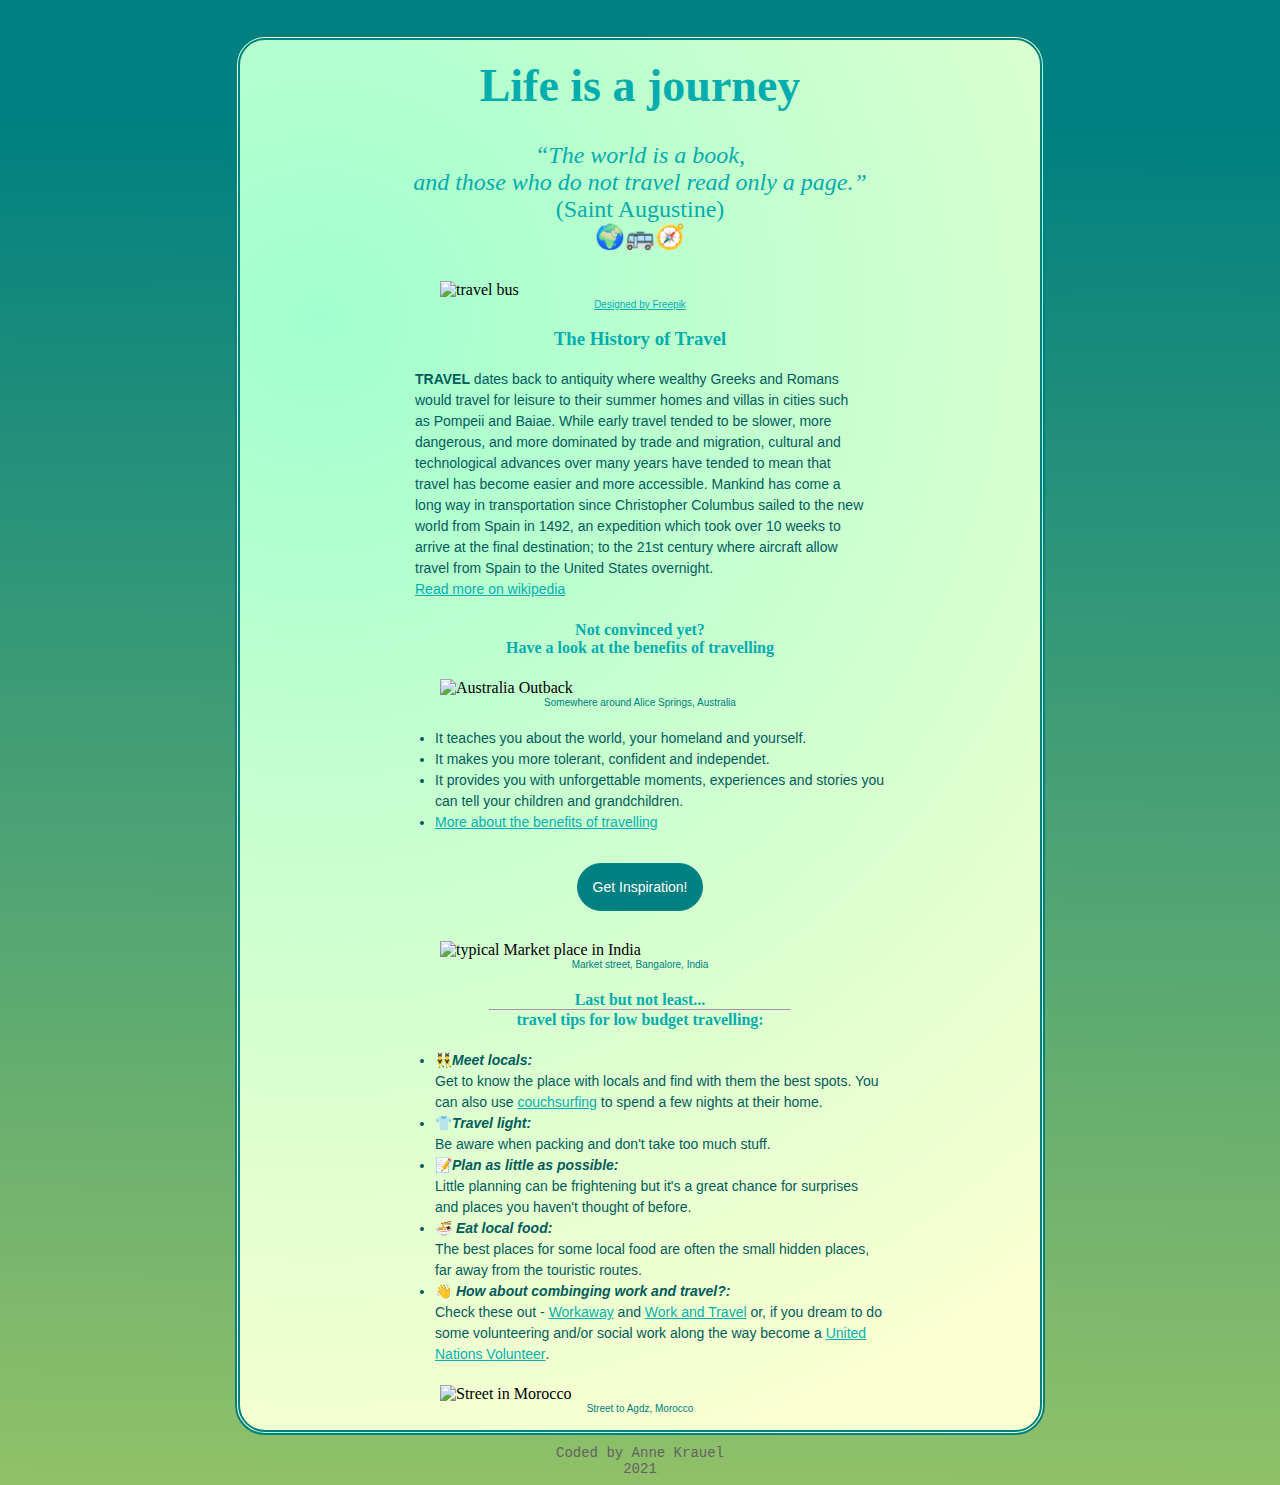
==== Anne's Travel Blog.html @ 359f7456 "created html" ====
<!DOCTYPE html>
<!-- saved from url=(0087)file:///C:/Users/Anne/Documents/2%20ARBEIT%20+%20Engagement/Coding/SheCodesProjekt.html -->
<html lang="en">
  <head>
    <meta http-equiv="Content-Type" content="text/html; charset=UTF-8" />

    <meta http-equiv="X-UA-Compatible" content="IE=edge" />
    <meta name="viewport" content="width=device-width, initial-scale=1.0" />
    <title>Anne's Travel Blog</title>
    <link rel="preconnect" href="https://fonts.gstatic.com/" />
    <link href="./Anne&#39;s Travel Blog_files/css2" rel="stylesheet" />
    <link href="./Anne&#39;s Travel Blog_files/css2(1)" rel="stylesheet" />
    <style>
      body {
        background: linear-gradient(
          180.5deg,
          rgb(0, 128, 128) 8.5%,
          rgb(174, 206, 100) 118.2%
        );
      }

      div {
        background: radial-gradient(
          circle at 10% 20%,
          rgb(161, 255, 206) 0%,
          rgb(250, 255, 209) 90%
        );
        border: thick double teal;
        border-radius: 30px;

        max-width: 800px;
        display: block;
        margin: 35px auto 10px;
      }

      .headings {
        color: rgb(4, 173, 173);
        display: block;
        text-align: center;
        font-family: "Lemonada", cursive;
      }

      .links {
        text-decoration: underline rgb(4, 177, 177);
        color: rgb(4, 177, 177);

        font-weight: lighter;
      }

      .links:hover {
        font-weight: bold;
        cursor: pointer;
      }

      h1 {
        font-weight: 900;
        line-height: 30px;
        font-size: 46px;
      }

      h2 {
        padding: 10px;
        font-family: "Slabo 27px", serif;
        display: block;
        text-align: center;
        color: rgb(4, 173, 173);
        font-weight: lighter;
      }

      span {
        margin-top: 35px;
      }
      img {
        width: 400px;
        display: block;
        margin: 0 auto;
      }

      figcaption {
        display: block;
        text-align: center;
        font-family: Arial, Helvetica, sans-serif;
        font-size: 14px;
      }

      h3,
      p {
        color: rgb(2, 92, 92);
        display: block;
      }

      h3 {
        text-align: center;

        font-family: Arial, Helvetica, sans-serif;
      }
      p {
        margin: 0 auto;
        max-width: 450px;
        text-align: left;
        color: rgb(2, 92, 92);
        font-family: Arial, Helvetica, sans-serif;
        font-size: 14px;
        line-height: 150%;
      }

      button {
        display: block;
        margin: 30px auto;
        border: 1px solid darkcyan;
        color: white;
        border-radius: 30px;
        background-color: rgb(0, 128, 128);
        transition: all 200ms ease-in-out;
        padding: 15px;
        box-shadow: 5px 5px 5px rgba (0, 0, 0, 0.2);
        transition: all 200ms ease-in-out;
        font-family: Arial, Helvetica, sans-serif;
        font-size: 14px;
        font-weight: 400px;
      }

      button:hover {
        cursor: pointer;
        background-color: white;
        border: 1px solid darkcyan;
        color: rgb(0, 128, 128);
      }

      figcaption {
        font-family: Arial, Helvetica, sans-serif;
        font-size: 10px;
        color: rgb(0, 128, 128);
      }
      ul {
        max-width: 450px;
        margin: 20px auto 20px;
        display: block;
      }

      li {
        color: rgb(2, 92, 92);
        font-family: Arial, Helvetica, sans-serif;
        font-size: 14px;
        line-height: 150%;
      }

      hr {
        max-width: 300px;
        margin: 0 auto;
      }

      footer {
        text-align: center;
        color: #636262;
        font-size: 14px;
        font-family: monospace;
      }
    </style>
  </head>
  <body>
    <section>
      <div>
        <h1 class="headings">Life is a journey</h1>
        <h2>
          <em
            >“The world is a book,<br />
            and those who do not travel read only a page.” </em
          ><br />(Saint Augustine) <br /><span>🌍🚌🧭</span>
        </h2>
        <figure>
          <img
            src="./Anne&#39;s Travel Blog_files/1962176.jpg"
            alt="travel bus"
          />
          <figcaption>
            <a class="links" href="http://www.freepik.com/"
              >Designed by Freepik</a
            >
          </figcaption>
        </figure>
        <h3 class="headings">The History of Travel</h3>
        <p>
          <strong>TRAVEL</strong> dates back to antiquity where wealthy Greeks
          and Romans would travel for leisure to their summer homes and villas
          in cities such as Pompeii and Baiae. While early travel tended to be
          slower, more dangerous, and more dominated by trade and migration,
          cultural and technological advances over many years have tended to
          mean that travel has become easier and more accessible. Mankind has
          come a long way in transportation since Christopher Columbus sailed to
          the new world from Spain in 1492, an expedition which took over 10
          weeks to arrive at the final destination; to the 21st century where
          aircraft allow travel from Spain to the United States overnight.<br />
          <a
            class="links"
            href="https://en.wikipedia.org/wiki/Travel"
            target="_blank"
            >Read more on wikipedia</a
          >
        </p>

        <h4 class="headings">
          Not convinced yet?<br />
          Have a look at the benefits of travelling
        </h4>
        <figure>
          <img
            src="./Anne&#39;s Travel Blog_files/DSC00090_-_Outback.JPG"
            alt="Australia Outback"
          />
          <figcaption>Somewhere around Alice Springs, Australia</figcaption>
        </figure>
        <ul>
          <li>It teaches you about the world, your homeland and yourself.</li>
          <li>It makes you more tolerant, confident and independet.</li>
          <li>
            It provides you with unforgettable moments, experiences and stories
            you can tell your children and grandchildren.
          </li>
          <li>
            <a
              class="links"
              href="https://eurama.hu/2017/02/08/benefits-of-travelling/"
              target="_blank"
              >More about the benefits of travelling</a
            >
          </li>
        </ul>
        <button>Get Inspiration!</button>
        <figure>
          <img
            src="./Anne&#39;s Travel Blog_files/DSC01519.JPG"
            alt="typical Market place in India"
          />
          <figcaption>Market street, Bangalore, India</figcaption>
        </figure>

        <h4 class="headings">
          Last but not least...<br />
          <hr />
          travel tips for low budget travelling:
        </h4>
        <ul>
          <li>
            👯‍♂️<em><strong>Meet locals:</strong></em
            ><br />
            Get to know the place with locals and find with them the best spots.
            You can also use
            <a
              class="links"
              href="https://www.couchsurfing.com/"
              target="_blank"
              >couchsurfing</a
            >
            to spend a few nights at their home.
          </li>
          <li>
            👕<em><strong>Travel light:</strong></em
            ><br />
            Be aware when packing and don't take too much stuff.
          </li>
          <li>
            📝<em><strong>Plan as little as possible:</strong></em
            ><br />Little planning can be frightening but it's a great chance
            for surprises and places you haven't thought of before.
          </li>
          <li>
            🍜 <em><strong>Eat local food:</strong></em
            ><br />The best places for some local food are often the small
            hidden places, far away from the touristic routes.
          </li>
          <li>
            👋 <em><strong>How about combinging work and travel?:</strong></em
            ><br />Check these out -
            <a class="links" href="https://www.workaway.info/" target="_blank">
              Workaway</a
            >
            and
            <a
              class="links"
              href="https://www.travelworks.de/work-and-travel.html"
              target="_blank"
            >
              Work and Travel</a
            >
            or, if you dream to do some volunteering and/or social work along
            the way become a
            <a class="links" href="https://www.unv.org/" target="_blank"
              >United Nations Volunteer</a
            >.
          </li>
        </ul>
        <figure>
          <img
            src="./Anne&#39;s Travel Blog_files/100_1158_bearbeitet.jpg"
            alt="Street in Morocco"
          />
          <figcaption>Street to Agdz, Morocco</figcaption>
        </figure>
      </div>
      <footer>Coded by Anne Krauel<br />2021</footer>
    </section>
    <script>
      function getInspiration() {
        let name = prompt("What is your name?");
        let eMail = prompt("What's your e-mail address?");
        let age = prompt("How old are you?");
        if (age >= 16) {
          alert(
            "🌍🌞🚌" +
              "\r\n" +
              "Great " +
              name +
              ", we'll be in touch very soon!"
          );
        } else {
          alert(
            "😕" + "\r\n" + "Sorry " + name + ", but you're a little young."
          );
        }
      }

      let applyButton = document.querySelector("button");
      applyButton.addEventListener("click", getInspiration);
    </script>
  </body>
</html>
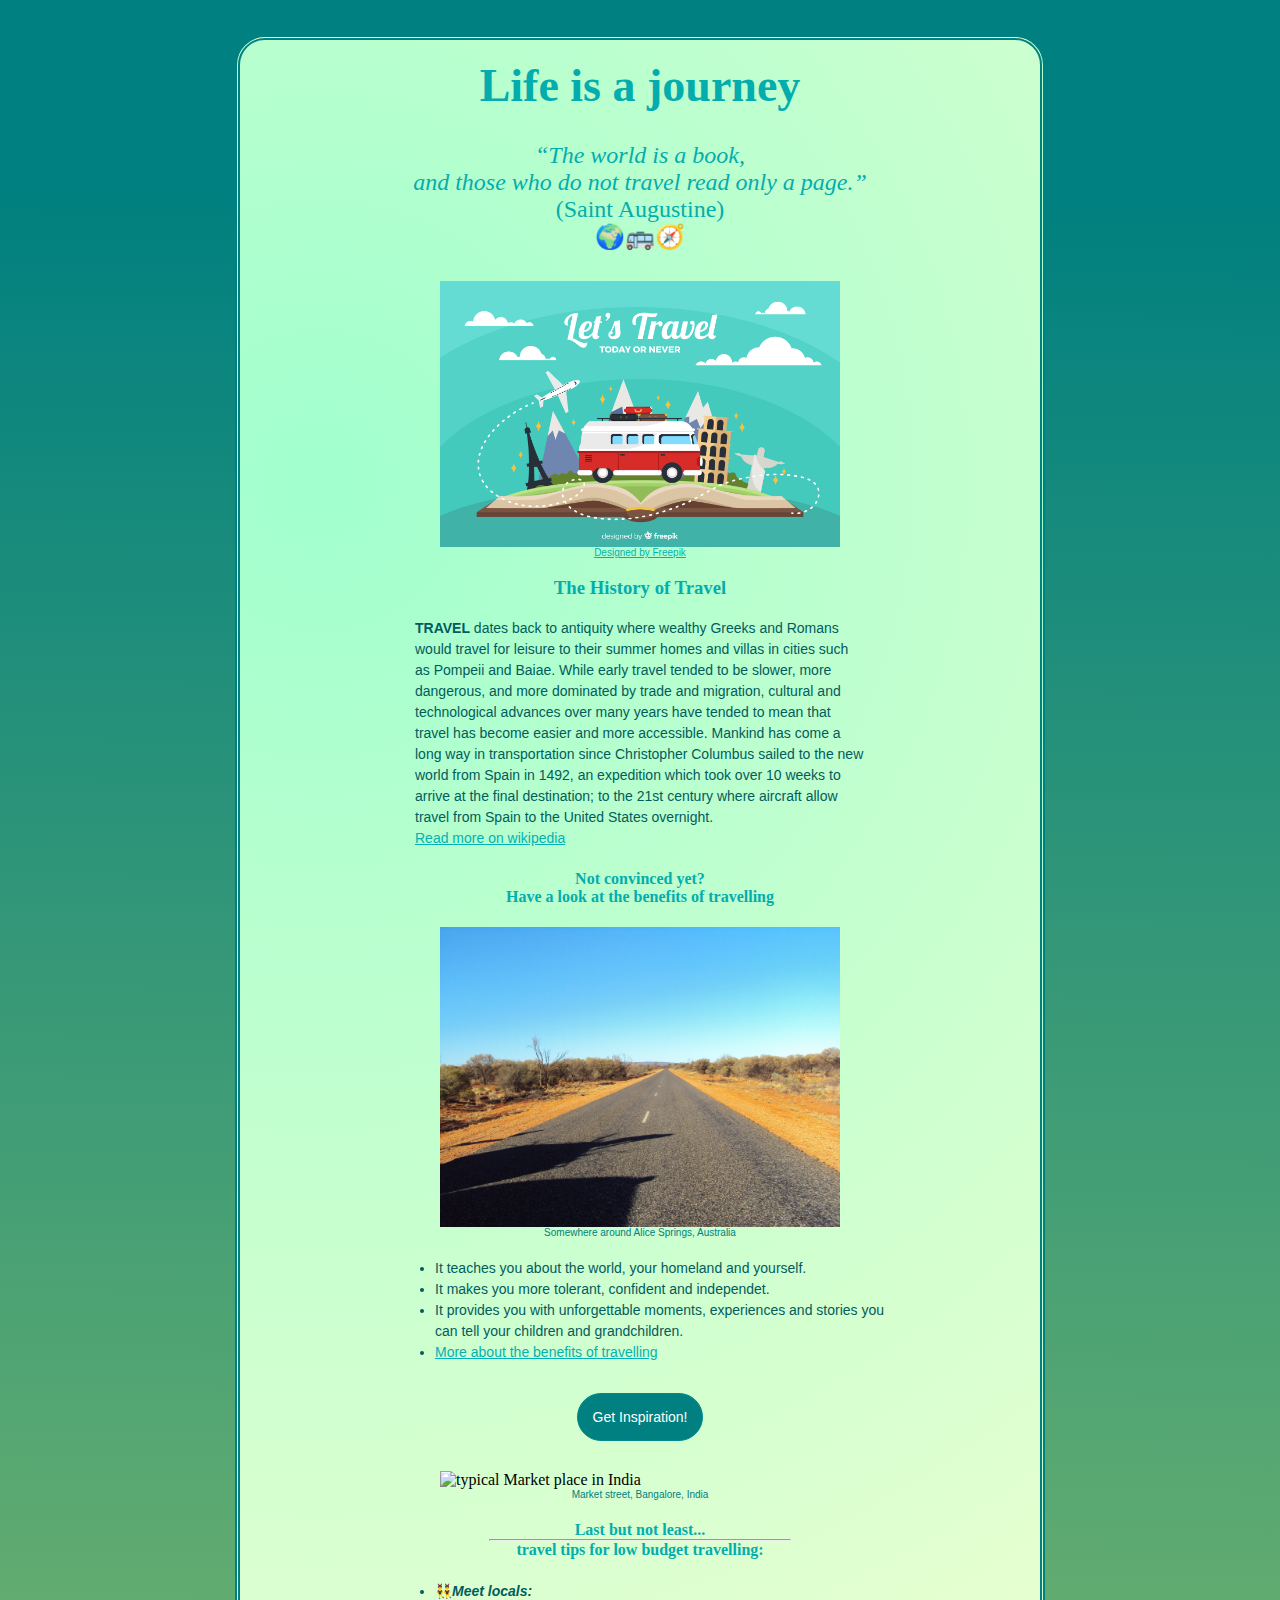
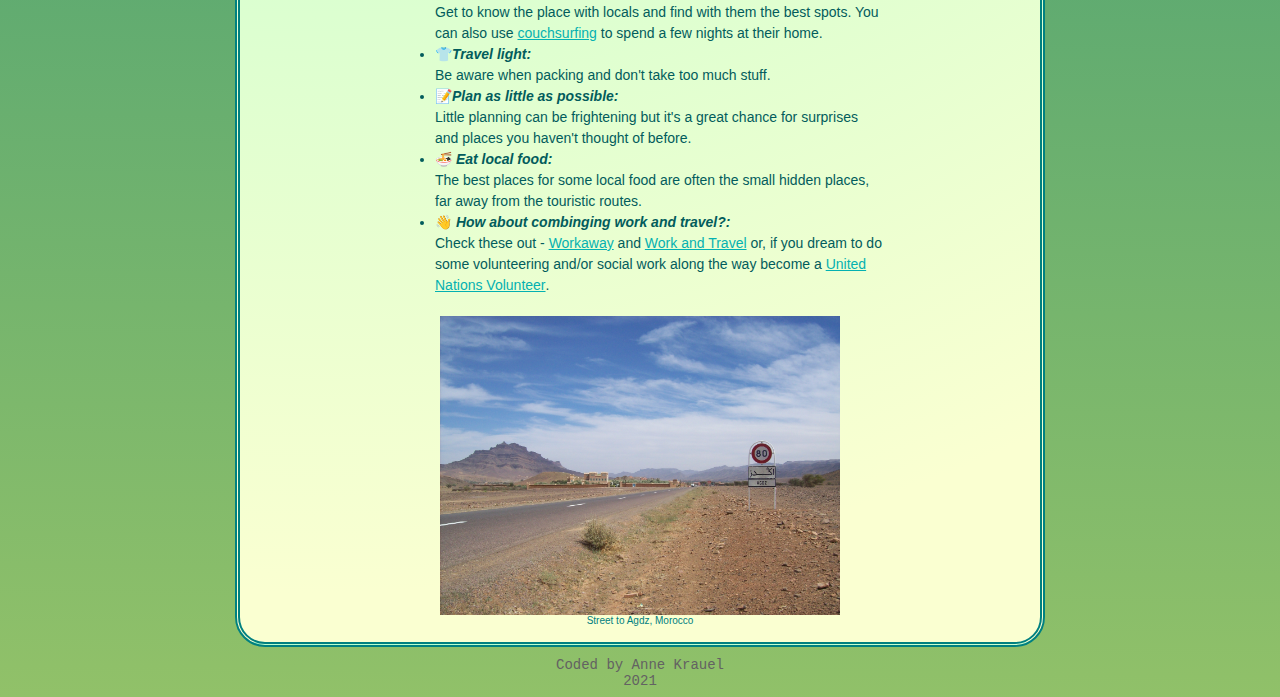
==== commit 465cf384: "added script, css + images" ====
--- a/Anne's Travel Blog.html
+++ b/Anne's Travel Blog.html
@@ -10,153 +10,7 @@
     <link rel="preconnect" href="https://fonts.gstatic.com/" />
     <link href="./Anne&#39;s Travel Blog_files/css2" rel="stylesheet" />
     <link href="./Anne&#39;s Travel Blog_files/css2(1)" rel="stylesheet" />
-    <style>
-      body {
-        background: linear-gradient(
-          180.5deg,
-          rgb(0, 128, 128) 8.5%,
-          rgb(174, 206, 100) 118.2%
-        );
-      }
-
-      div {
-        background: radial-gradient(
-          circle at 10% 20%,
-          rgb(161, 255, 206) 0%,
-          rgb(250, 255, 209) 90%
-        );
-        border: thick double teal;
-        border-radius: 30px;
-
-        max-width: 800px;
-        display: block;
-        margin: 35px auto 10px;
-      }
-
-      .headings {
-        color: rgb(4, 173, 173);
-        display: block;
-        text-align: center;
-        font-family: "Lemonada", cursive;
-      }
-
-      .links {
-        text-decoration: underline rgb(4, 177, 177);
-        color: rgb(4, 177, 177);
-
-        font-weight: lighter;
-      }
-
-      .links:hover {
-        font-weight: bold;
-        cursor: pointer;
-      }
-
-      h1 {
-        font-weight: 900;
-        line-height: 30px;
-        font-size: 46px;
-      }
-
-      h2 {
-        padding: 10px;
-        font-family: "Slabo 27px", serif;
-        display: block;
-        text-align: center;
-        color: rgb(4, 173, 173);
-        font-weight: lighter;
-      }
-
-      span {
-        margin-top: 35px;
-      }
-      img {
-        width: 400px;
-        display: block;
-        margin: 0 auto;
-      }
-
-      figcaption {
-        display: block;
-        text-align: center;
-        font-family: Arial, Helvetica, sans-serif;
-        font-size: 14px;
-      }
-
-      h3,
-      p {
-        color: rgb(2, 92, 92);
-        display: block;
-      }
-
-      h3 {
-        text-align: center;
-
-        font-family: Arial, Helvetica, sans-serif;
-      }
-      p {
-        margin: 0 auto;
-        max-width: 450px;
-        text-align: left;
-        color: rgb(2, 92, 92);
-        font-family: Arial, Helvetica, sans-serif;
-        font-size: 14px;
-        line-height: 150%;
-      }
-
-      button {
-        display: block;
-        margin: 30px auto;
-        border: 1px solid darkcyan;
-        color: white;
-        border-radius: 30px;
-        background-color: rgb(0, 128, 128);
-        transition: all 200ms ease-in-out;
-        padding: 15px;
-        box-shadow: 5px 5px 5px rgba (0, 0, 0, 0.2);
-        transition: all 200ms ease-in-out;
-        font-family: Arial, Helvetica, sans-serif;
-        font-size: 14px;
-        font-weight: 400px;
-      }
-
-      button:hover {
-        cursor: pointer;
-        background-color: white;
-        border: 1px solid darkcyan;
-        color: rgb(0, 128, 128);
-      }
-
-      figcaption {
-        font-family: Arial, Helvetica, sans-serif;
-        font-size: 10px;
-        color: rgb(0, 128, 128);
-      }
-      ul {
-        max-width: 450px;
-        margin: 20px auto 20px;
-        display: block;
-      }
-
-      li {
-        color: rgb(2, 92, 92);
-        font-family: Arial, Helvetica, sans-serif;
-        font-size: 14px;
-        line-height: 150%;
-      }
-
-      hr {
-        max-width: 300px;
-        margin: 0 auto;
-      }
-
-      footer {
-        text-align: center;
-        color: #636262;
-        font-size: 14px;
-        font-family: monospace;
-      }
-    </style>
+    <link rel="stylesheet" href="src/style.css" />
   </head>
   <body>
     <section>
@@ -169,10 +23,7 @@
           ><br />(Saint Augustine) <br /><span>🌍🚌🧭</span>
         </h2>
         <figure>
-          <img
-            src="./Anne&#39;s Travel Blog_files/1962176.jpg"
-            alt="travel bus"
-          />
+          <img src="images/1962176.jpg" alt="travel bus" />
           <figcaption>
             <a class="links" href="http://www.freepik.com/"
               >Designed by Freepik</a
@@ -204,10 +55,7 @@
           Have a look at the benefits of travelling
         </h4>
         <figure>
-          <img
-            src="./Anne&#39;s Travel Blog_files/DSC00090_-_Outback.JPG"
-            alt="Australia Outback"
-          />
+          <img src="images/DSC00090_-_Outback.JPG" alt="Australia Outback" />
           <figcaption>Somewhere around Alice Springs, Australia</figcaption>
         </figure>
         <ul>
@@ -228,10 +76,7 @@
         </ul>
         <button>Get Inspiration!</button>
         <figure>
-          <img
-            src="./Anne&#39;s Travel Blog_files/DSC01519.JPG"
-            alt="typical Market place in India"
-          />
+          <img src="images/DSC01519.JPG" alt="typical Market place in India" />
           <figcaption>Market street, Bangalore, India</figcaption>
         </figure>
 
@@ -291,37 +136,12 @@
           </li>
         </ul>
         <figure>
-          <img
-            src="./Anne&#39;s Travel Blog_files/100_1158_bearbeitet.jpg"
-            alt="Street in Morocco"
-          />
+          <img src="images/100_1158_bearbeitet.jpg" alt="Street in Morocco" />
           <figcaption>Street to Agdz, Morocco</figcaption>
         </figure>
       </div>
       <footer>Coded by Anne Krauel<br />2021</footer>
     </section>
-    <script>
-      function getInspiration() {
-        let name = prompt("What is your name?");
-        let eMail = prompt("What's your e-mail address?");
-        let age = prompt("How old are you?");
-        if (age >= 16) {
-          alert(
-            "🌍🌞🚌" +
-              "\r\n" +
-              "Great " +
-              name +
-              ", we'll be in touch very soon!"
-          );
-        } else {
-          alert(
-            "😕" + "\r\n" + "Sorry " + name + ", but you're a little young."
-          );
-        }
-      }
-
-      let applyButton = document.querySelector("button");
-      applyButton.addEventListener("click", getInspiration);
-    </script>
+    <script src="src/script.js"></script>
   </body>
 </html>
--- a/src/style.css
+++ b/src/style.css
@@ -0,0 +1,145 @@
+body {
+  background: linear-gradient(
+    180.5deg,
+    rgb(0, 128, 128) 8.5%,
+    rgb(174, 206, 100) 118.2%
+  );
+}
+
+div {
+  background: radial-gradient(
+    circle at 10% 20%,
+    rgb(161, 255, 206) 0%,
+    rgb(250, 255, 209) 90%
+  );
+  border: thick double teal;
+  border-radius: 30px;
+
+  max-width: 800px;
+  display: block;
+  margin: 35px auto 10px;
+}
+
+.headings {
+  color: rgb(4, 173, 173);
+  display: block;
+  text-align: center;
+  font-family: "Lemonada", cursive;
+}
+
+.links {
+  text-decoration: underline rgb(4, 177, 177);
+  color: rgb(4, 177, 177);
+
+  font-weight: lighter;
+}
+
+.links:hover {
+  font-weight: bold;
+  cursor: pointer;
+}
+
+h1 {
+  font-weight: 900;
+  line-height: 30px;
+  font-size: 46px;
+}
+
+h2 {
+  padding: 10px;
+  font-family: "Slabo 27px", serif;
+  display: block;
+  text-align: center;
+  color: rgb(4, 173, 173);
+  font-weight: lighter;
+}
+
+span {
+  margin-top: 35px;
+}
+img {
+  width: 400px;
+  display: block;
+  margin: 0 auto;
+}
+
+figcaption {
+  display: block;
+  text-align: center;
+  font-family: Arial, Helvetica, sans-serif;
+  font-size: 14px;
+}
+
+h3,
+p {
+  color: rgb(2, 92, 92);
+  display: block;
+}
+
+h3 {
+  text-align: center;
+
+  font-family: Arial, Helvetica, sans-serif;
+}
+p {
+  margin: 0 auto;
+  max-width: 450px;
+  text-align: left;
+  color: rgb(2, 92, 92);
+  font-family: Arial, Helvetica, sans-serif;
+  font-size: 14px;
+  line-height: 150%;
+}
+
+button {
+  display: block;
+  margin: 30px auto;
+  border: 1px solid darkcyan;
+  color: white;
+  border-radius: 30px;
+  background-color: rgb(0, 128, 128);
+  transition: all 200ms ease-in-out;
+  padding: 15px;
+  box-shadow: 5px 5px 5px rgba (0, 0, 0, 0.2);
+  transition: all 200ms ease-in-out;
+  font-family: Arial, Helvetica, sans-serif;
+  font-size: 14px;
+  font-weight: 400px;
+}
+
+button:hover {
+  cursor: pointer;
+  background-color: white;
+  border: 1px solid darkcyan;
+  color: rgb(0, 128, 128);
+}
+
+figcaption {
+  font-family: Arial, Helvetica, sans-serif;
+  font-size: 10px;
+  color: rgb(0, 128, 128);
+}
+ul {
+  max-width: 450px;
+  margin: 20px auto 20px;
+  display: block;
+}
+
+li {
+  color: rgb(2, 92, 92);
+  font-family: Arial, Helvetica, sans-serif;
+  font-size: 14px;
+  line-height: 150%;
+}
+
+hr {
+  max-width: 300px;
+  margin: 0 auto;
+}
+
+footer {
+  text-align: center;
+  color: #636262;
+  font-size: 14px;
+  font-family: monospace;
+}
